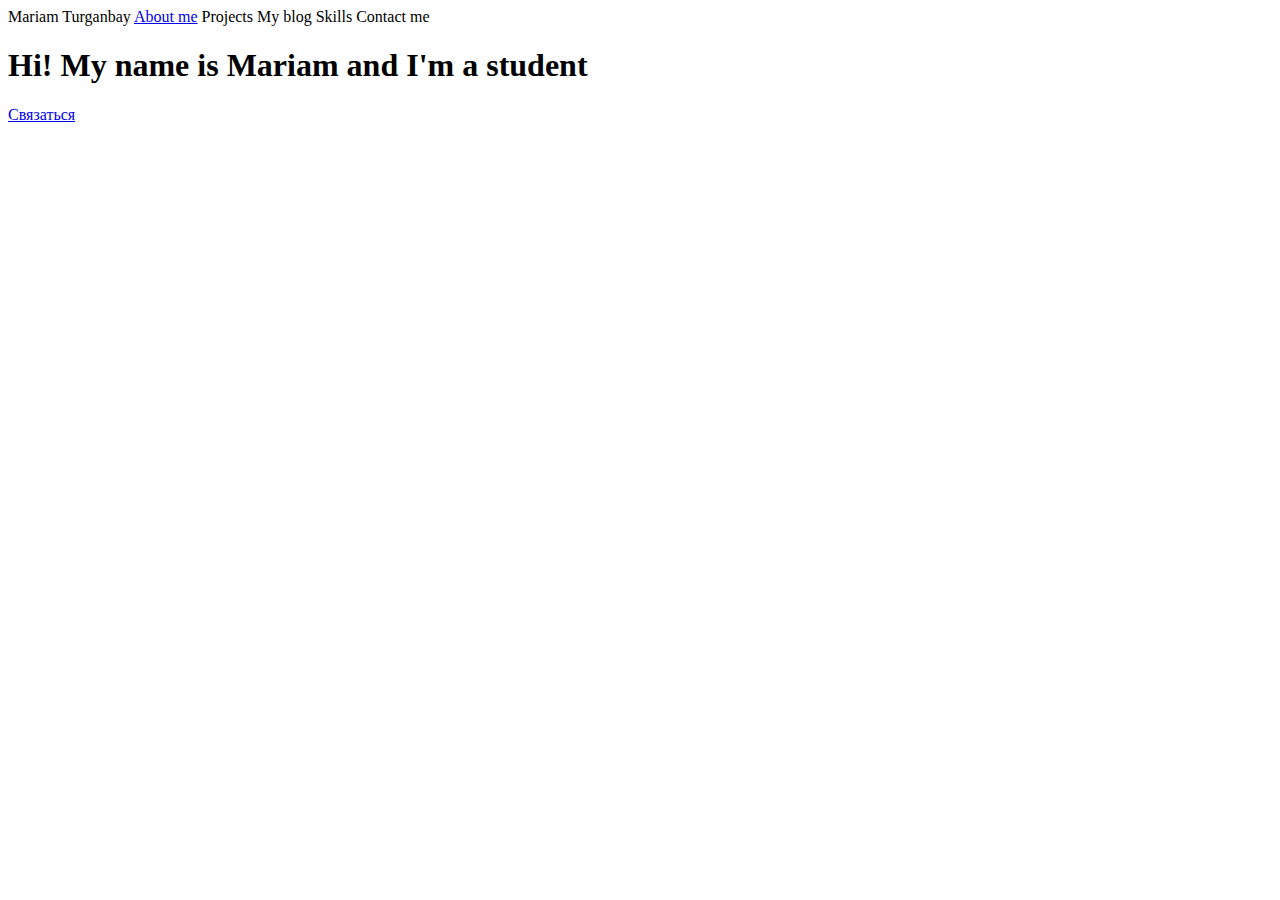
==== index.html @ 11953261 "Add files via upload" ====
<!DOCTYPE html>
<html lang="en">
<head>
    <meta charset="UTF-8">
    <meta name="viewport" content="width=device-width, initial-scale=1.0">
    <title>MyProfile</title>
</head>
<body>
    <div class="krug"></div>

    <nav>
        <a class="logo">Mariam Turganbay</a>
        <a href="#aboutme" class="link">About me</a>
        <a class="link">Projects</a>
        <a class="link">My blog</a>
        <a class="link">Skills</a>
        <a class="btn_krasiviy right">Contact me</a>
    </nav>

    <section class="dflex sectionHero">
        <div class="korobka dflex hcenter wcenter">
            <div>
                <h1>Hi! My name is Mariam and I'm a student</h1>
                <a class="btn" href="https://www.youtube.com/watch?v=dQw4w9WgXcQ">Связаться</a>
            </div>
        </div>
        <div class="korobka  dflex hcenter wcenter">
            <img src="">
        </div>
    </section>
</body>
</html>
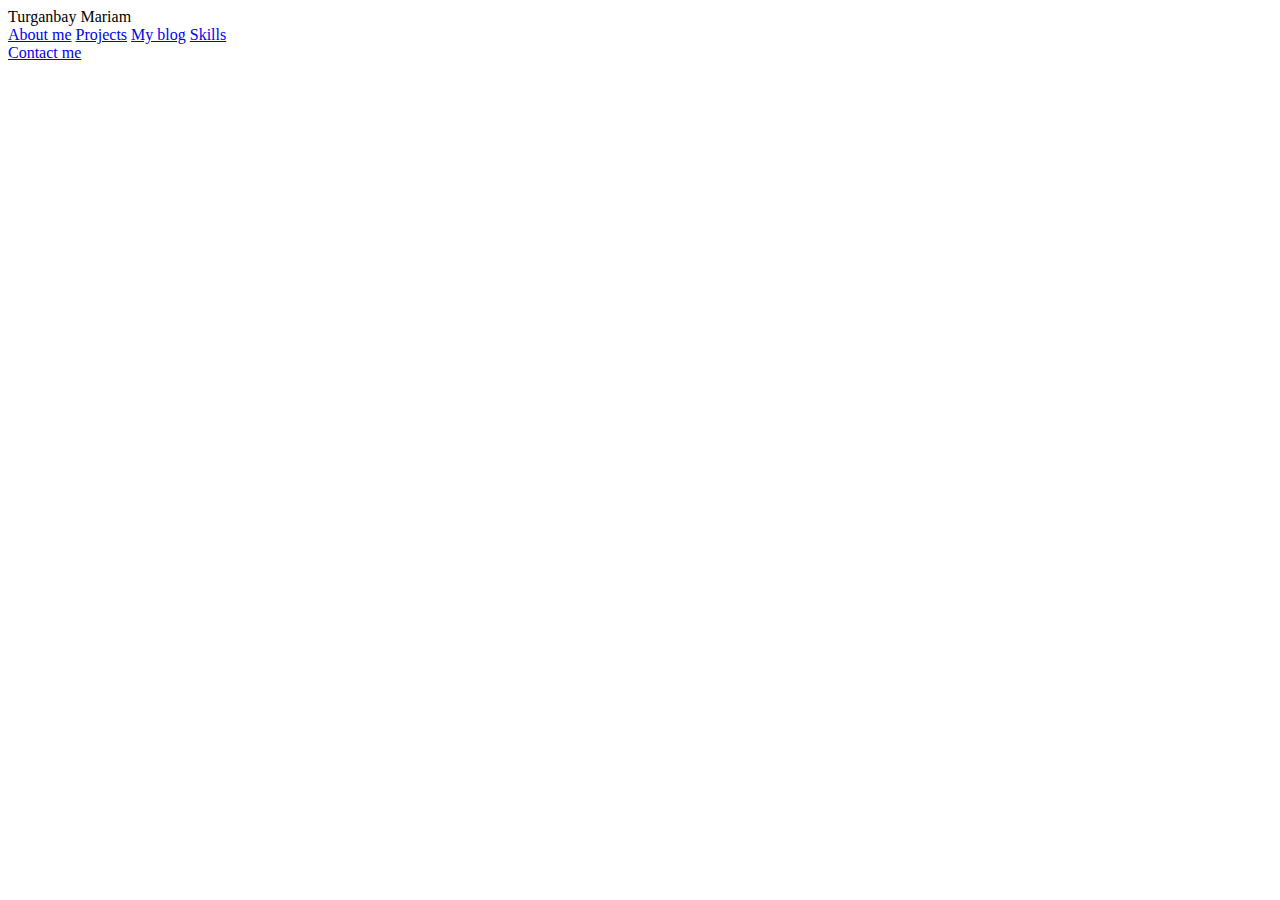
==== commit e5ce6698: "Add files via upload" ====
--- a/index.html
+++ b/index.html
@@ -3,30 +3,32 @@
 <head>
     <meta charset="UTF-8">
     <meta name="viewport" content="width=device-width, initial-scale=1.0">
-    <title>MyProfile</title>
+    <title>Marriam</title>
+    <link rel="stylesheet" href="style.css">
 </head>
 <body>
+    <header>
+        <nav class="navbar">
+            <a class="logo">Turganbay Mariam</a>
+            <div class="navbar-links">
+                <a href="#aboutme" class="link">About me</a>
+                <a href="#projects" class="link">Projects</a>
+                <a href="#myblog " class="link">My blog</a>
+                <a href="#skills" class="link">Skills</a>
+            </div>
+            <a href="#contact" class="btn btn-contact">Contact me</a>
+        </nav>
+    </header>
+
     <div class="krug"></div>
 
-    <nav>
-        <a class="logo">Mariam Turganbay</a>
-        <a href="#aboutme" class="link">About me</a>
-        <a class="link">Projects</a>
-        <a class="link">My blog</a>
-        <a class="link">Skills</a>
-        <a class="btn_krasiviy right">Contact me</a>
-    </nav>
+    <main>
+        <section class="hero">
+            <div class="container">
 
-    <section class="dflex sectionHero">
-        <div class="korobka dflex hcenter wcenter">
-            <div>
-                <h1>Hi! My name is Mariam and I'm a student</h1>
-                <a class="btn" href="https://www.youtube.com/watch?v=dQw4w9WgXcQ">Связаться</a>
             </div>
-        </div>
-        <div class="korobka  dflex hcenter wcenter">
-            <img src="">
-        </div>
-    </section>
+        </section>
+        <section></section>
+    </main>
 </body>
 </html>--- a/style.css
+++ b/style.css
@@ -0,0 +1,13 @@
+.korobka{
+    color: white;
+    background-color: black;
+    text-align: center;
+    height: 300px;
+    width: 300px;
+    margin: 100px;
+    border-radius: 100% 
+}
+.dflex{
+    display: flex;
+    background-color: rgb(155, 113, 194);
+}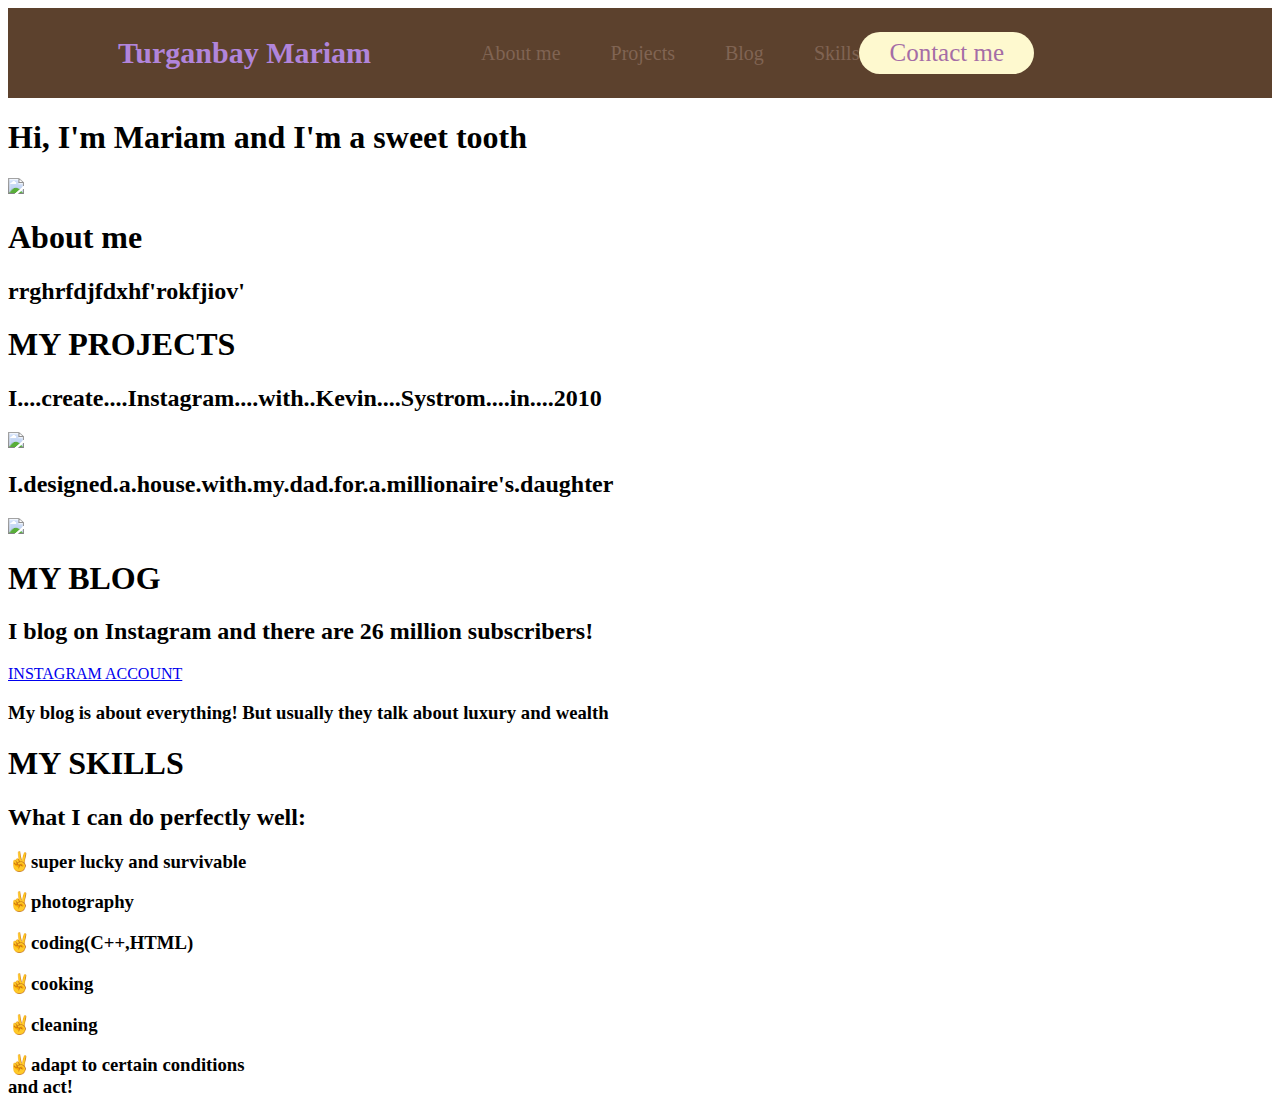
==== commit 46b9fb73: "Update index.html" ====
--- a/index.html
+++ b/index.html
@@ -7,28 +7,72 @@
     <link rel="stylesheet" href="style.css">
 </head>
 <body>
-    <header>
-        <nav class="navbar">
-            <a class="logo">Turganbay Mariam</a>
-            <div class="navbar-links">
-                <a href="#aboutme" class="link">About me</a>
-                <a href="#projects" class="link">Projects</a>
-                <a href="#myblog " class="link">My blog</a>
-                <a href="#skills" class="link">Skills</a>
+    <nav>
+        <a class="logo">Turganbay Mariam</a>
+        <a href="#aboutme" class="link">About me</a>
+        <a href=" #projects" class="link">Projects</a>
+        <a href="#myblog" class="link">Blog</a>
+        <a href="#skills" class="link">Skills</a>
+        <a class="btn_krasiviy right">Contact me</a>
+    </nav>
+   <div class="dflex sectionhero">
+        <div class=" korobka0">
+            <h1>Hi, I'm Mariam and I'm a sweet tooth</h1>
+        </div>
+        <div class="korobka0">
+            <div>
+                <img src="IMG_1937 (2).jpeg" >
             </div>
-            <a href="#contact" class="btn btn-contact">Contact me</a>
-        </nav>
-    </header>
+        </div>
+    </div>
+    <section id="aboutme" class="dflex sectionHero">
+        <div class="korobka12">
+            <div>
+                <h1>About me</h1>
+               <h2>rrghrfdjfdxhf'rokfjiov'</h2>
+            </div>
+        </div>
+    </section>
 
-    <div class="krug"></div>
+    <section id="projects" class="dflex sectionHero">
+        <div class="korobka3">
+            <div>
+                <h1>MY PROJECTS</h1>
+                <div class="korobka2">
+                  <h2>I....create....Instagram....with..Kevin....Systrom....in....2010</h2>
+                  <img src="IMG_2264.JPG">
+                </div>
+                
+                    <h2>I.designed.a.house.with.my.dad.for.a.millionaire's.daughter</h2>
+                    <img src="IMG_2263.JPG">
+            
+            </div>
+        </div>
+    </section>
+    <section id="myblog" class="dflex sectionHero">
+        <div class="korobka1">
+            <div>
+                <h1>MY BLOG</h1>
+                <h2>I blog on Instagram and there are 26 million subscribers!</h2>
+                <a class="btn1" href="https://www.instagram.com/robi.fix?igsh=MTUyb3d0aDh6eWs4cw%3D%3D&utm_source=qr">INSTAGRAM ACCOUNT</a>
+                <h3>My blog is about everything! But usually they talk about luxury and wealth</h3>
+            </div>
+        </div>
+    </section>
+    <section id="skills" class="dflex sectionHero">
+        <div class="korobka dflex">
+            <h1><b>MY SKILLS</b></h1>
+            <div class="korobka4">
+            <h2> What I can do perfectly well:</h2>
+            <h3>✌️super lucky and survivable </h3>
+            <h3>✌️photography</h3>
+            <h3>✌️coding(C++,HTML)</h3>
+            <h3>✌️cooking</h3>
+            <h3>✌️cleaning</h3>
+            <h3>✌️adapt to certain conditions<br> and act!</h3>
+            </div>
+        </div>
+    </section>
 
-    <main>
-        <section class="hero">
-            <div class="container">
-
-            </div>
-        </section>
-        <section></section>
-    </main>
 </body>
-</html>+</html>
--- a/style.css
+++ b/style.css
@@ -1,13 +1,35 @@
-.korobka{
-    color: white;
-    background-color: black;
-    text-align: center;
-    height: 300px;
-    width: 300px;
-    margin: 100px;
-    border-radius: 100% 
+nav{
+    height: 90px;
+    display: flex;
+    align-items: center;
+    padding-left: 50px;
+    background-color: #5c412d;
 }
-.dflex{
-    display: flex;
-    background-color: rgb(155, 113, 194);
-}+ .link{
+    font-size: 20px;
+    margin: 0 0 0 50px;
+    color: #806453;
+    cursor: pointer;
+    text-decoration: none;
+}
+.logo{
+    cursor: pointer;
+    font-size: 30px;
+    color: #b185db;
+    font-weight: 600;
+    border: 1px ;
+    padding: 10px 60px;
+}
+.btn_krasiviy{
+    background-color: #fef9cf;
+    color: #a56da6;
+    padding: 7px 30px;
+    font-size: 25px;
+    border-radius: 30px;
+    cursor: pointer;
+}
+.btn_krasiviy:hover{
+    background-color:#f2e682;
+    color: ;
+    box-shadow: 0 0 3px 3px
+}
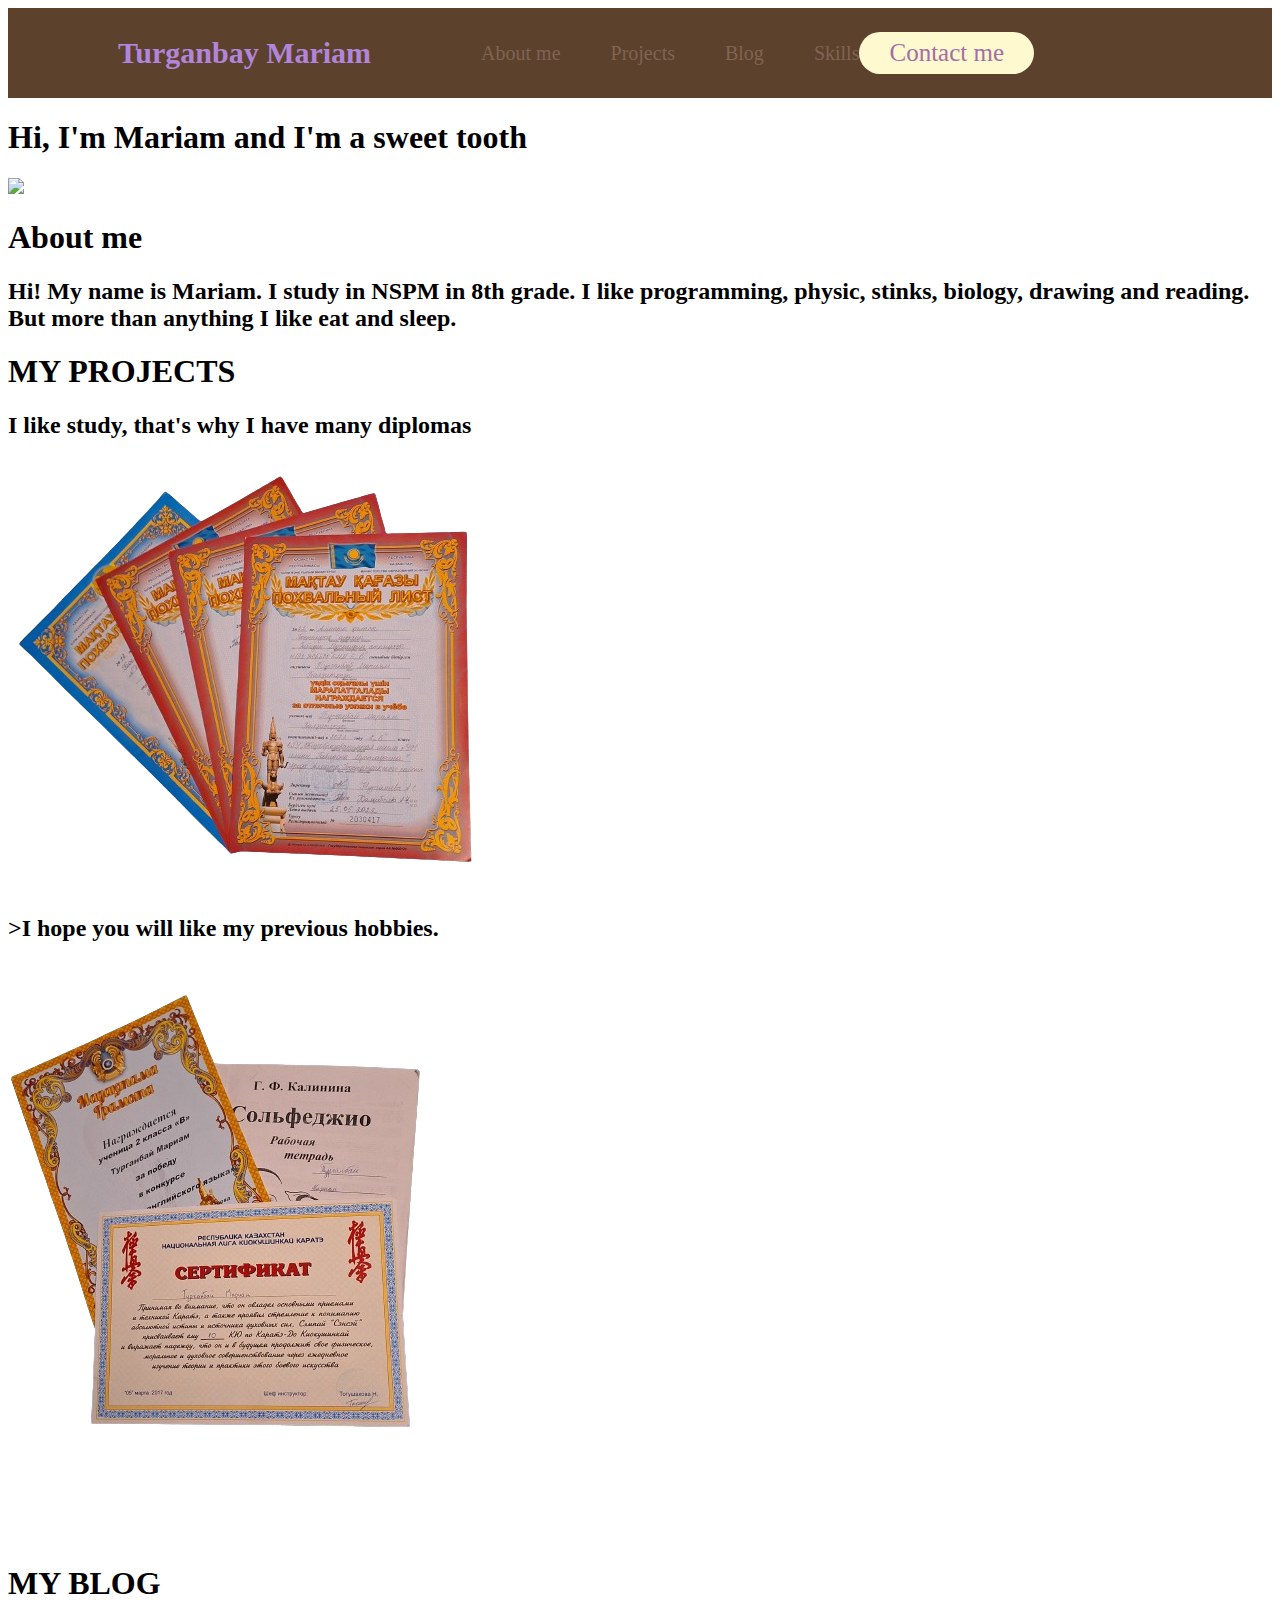
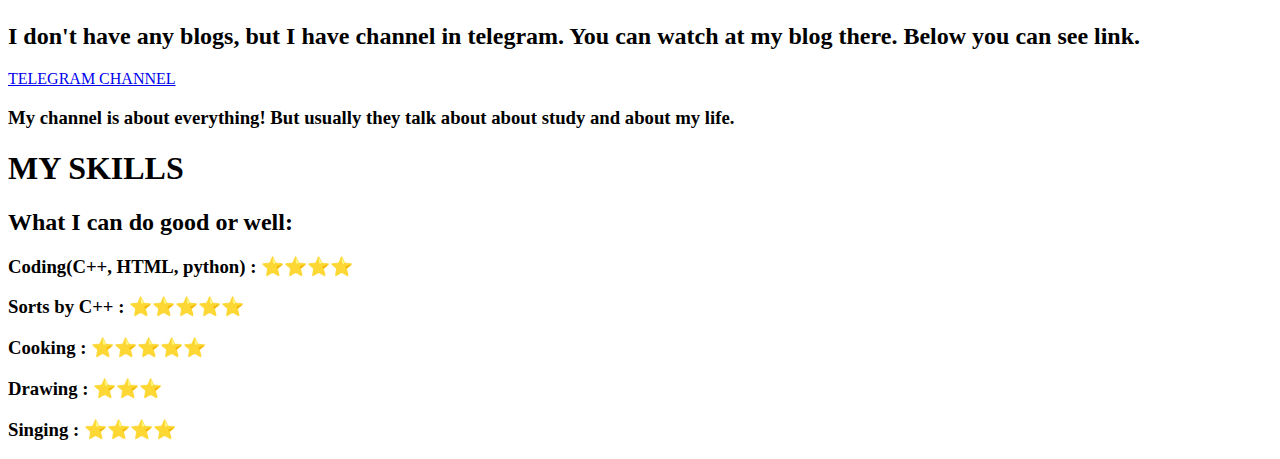
==== commit 78e62ea5: "Update index.html" ====
--- a/index.html
+++ b/index.html
@@ -21,7 +21,7 @@
         </div>
         <div class="korobka0">
             <div>
-                <img src="IMG_1937 (2).jpeg" >
+                <img src="c:\Users\User\Downloads\me.png" >
             </div>
         </div>
     </div>
@@ -29,7 +29,9 @@
         <div class="korobka12">
             <div>
                 <h1>About me</h1>
-               <h2>rrghrfdjfdxhf'rokfjiov'</h2>
+               <h2>Hi! My name is Mariam. I study in NSPM in 8th grade. 
+                I like programming, physic, stinks, biology, drawing and reading. 
+                But more than anything I like eat and sleep. </h2>
             </div>
         </div>
     </section>
@@ -39,13 +41,11 @@
             <div>
                 <h1>MY PROJECTS</h1>
                 <div class="korobka2">
-                  <h2>I....create....Instagram....with..Kevin....Systrom....in....2010</h2>
-                  <img src="IMG_2264.JPG">
+                  <h2>I like study, that's why I have many diplomas</h2>
+                  <img src="1000022528-removebg-preview.png">
                 </div>
-                
-                    <h2>I.designed.a.house.with.my.dad.for.a.millionaire's.daughter</h2>
-                    <img src="IMG_2263.JPG">
-            
+                    <h2>>I hope you will like my previous hobbies.</h2>
+                    <img src="1000022529-removebg-preview.png">
             </div>
         </div>
     </section>
@@ -53,9 +53,9 @@
         <div class="korobka1">
             <div>
                 <h1>MY BLOG</h1>
-                <h2>I blog on Instagram and there are 26 million subscribers!</h2>
-                <a class="btn1" href="https://www.instagram.com/robi.fix?igsh=MTUyb3d0aDh6eWs4cw%3D%3D&utm_source=qr">INSTAGRAM ACCOUNT</a>
-                <h3>My blog is about everything! But usually they talk about luxury and wealth</h3>
+                <h2>I don't have any blogs, but I have channel in telegram. You can watch at my blog there. Below you can see link.</h2>
+                <a class="btn1" href="https://t.me/myblog_blog">TELEGRAM CHANNEL</a>
+                <h3>My channel is about everything! But usually they talk about about study and about my life.</h3>
             </div>
         </div>
     </section>
@@ -63,16 +63,17 @@
         <div class="korobka dflex">
             <h1><b>MY SKILLS</b></h1>
             <div class="korobka4">
-            <h2> What I can do perfectly well:</h2>
-            <h3>✌️super lucky and survivable </h3>
-            <h3>✌️photography</h3>
-            <h3>✌️coding(C++,HTML)</h3>
-            <h3>✌️cooking</h3>
-            <h3>✌️cleaning</h3>
-            <h3>✌️adapt to certain conditions<br> and act!</h3>
+            <h2> What I can do good or well:</h2>
+            <h3>Coding(C++, HTML, python) : ⭐⭐⭐⭐</h3>
+            <h3>Sorts by C++ : ⭐⭐⭐⭐⭐</h3>
+            <h3>Cooking : ⭐⭐⭐⭐⭐</h3>
+            <h3>Drawing : ⭐⭐⭐</h3>
+            <h3>Singing : ⭐⭐⭐⭐</h3>
             </div>
         </div>
     </section>
-
+    <section class="Contact me">
+        <a ></a>
+    </section>
 </body>
 </html>
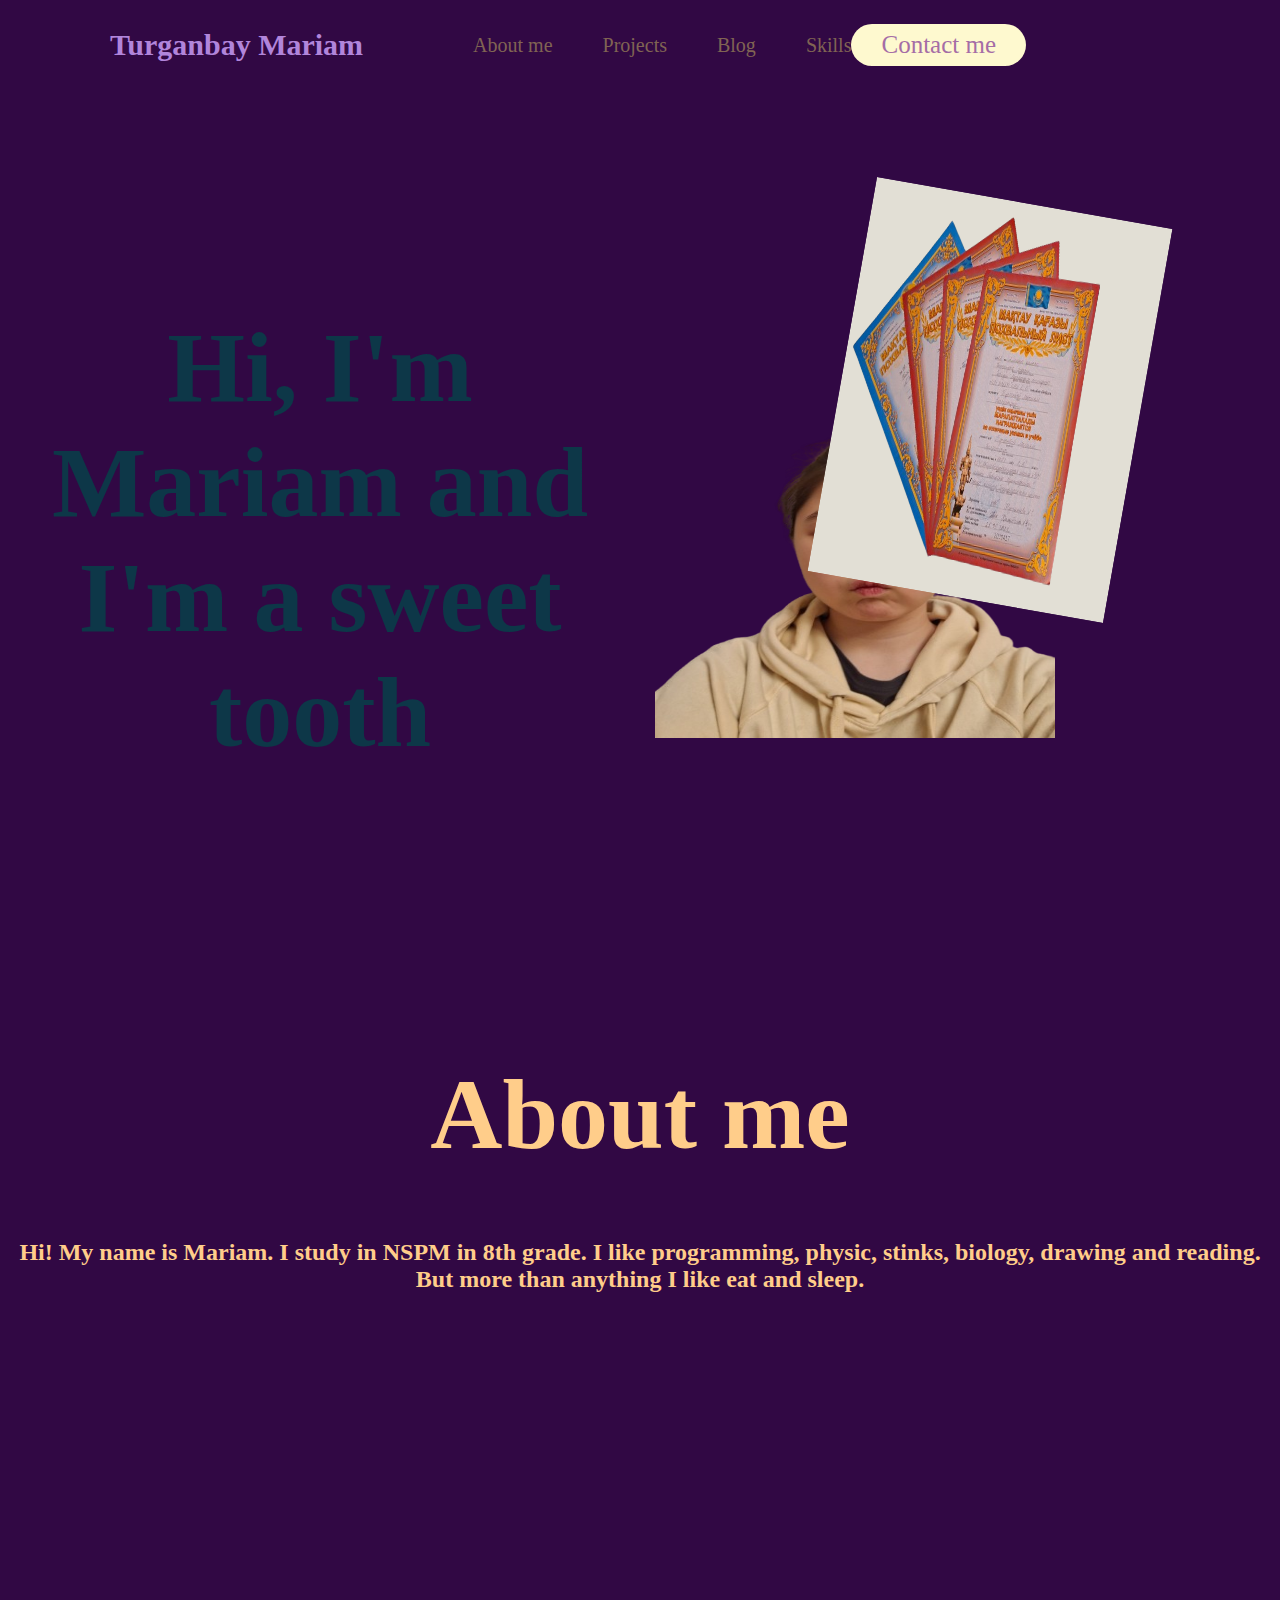
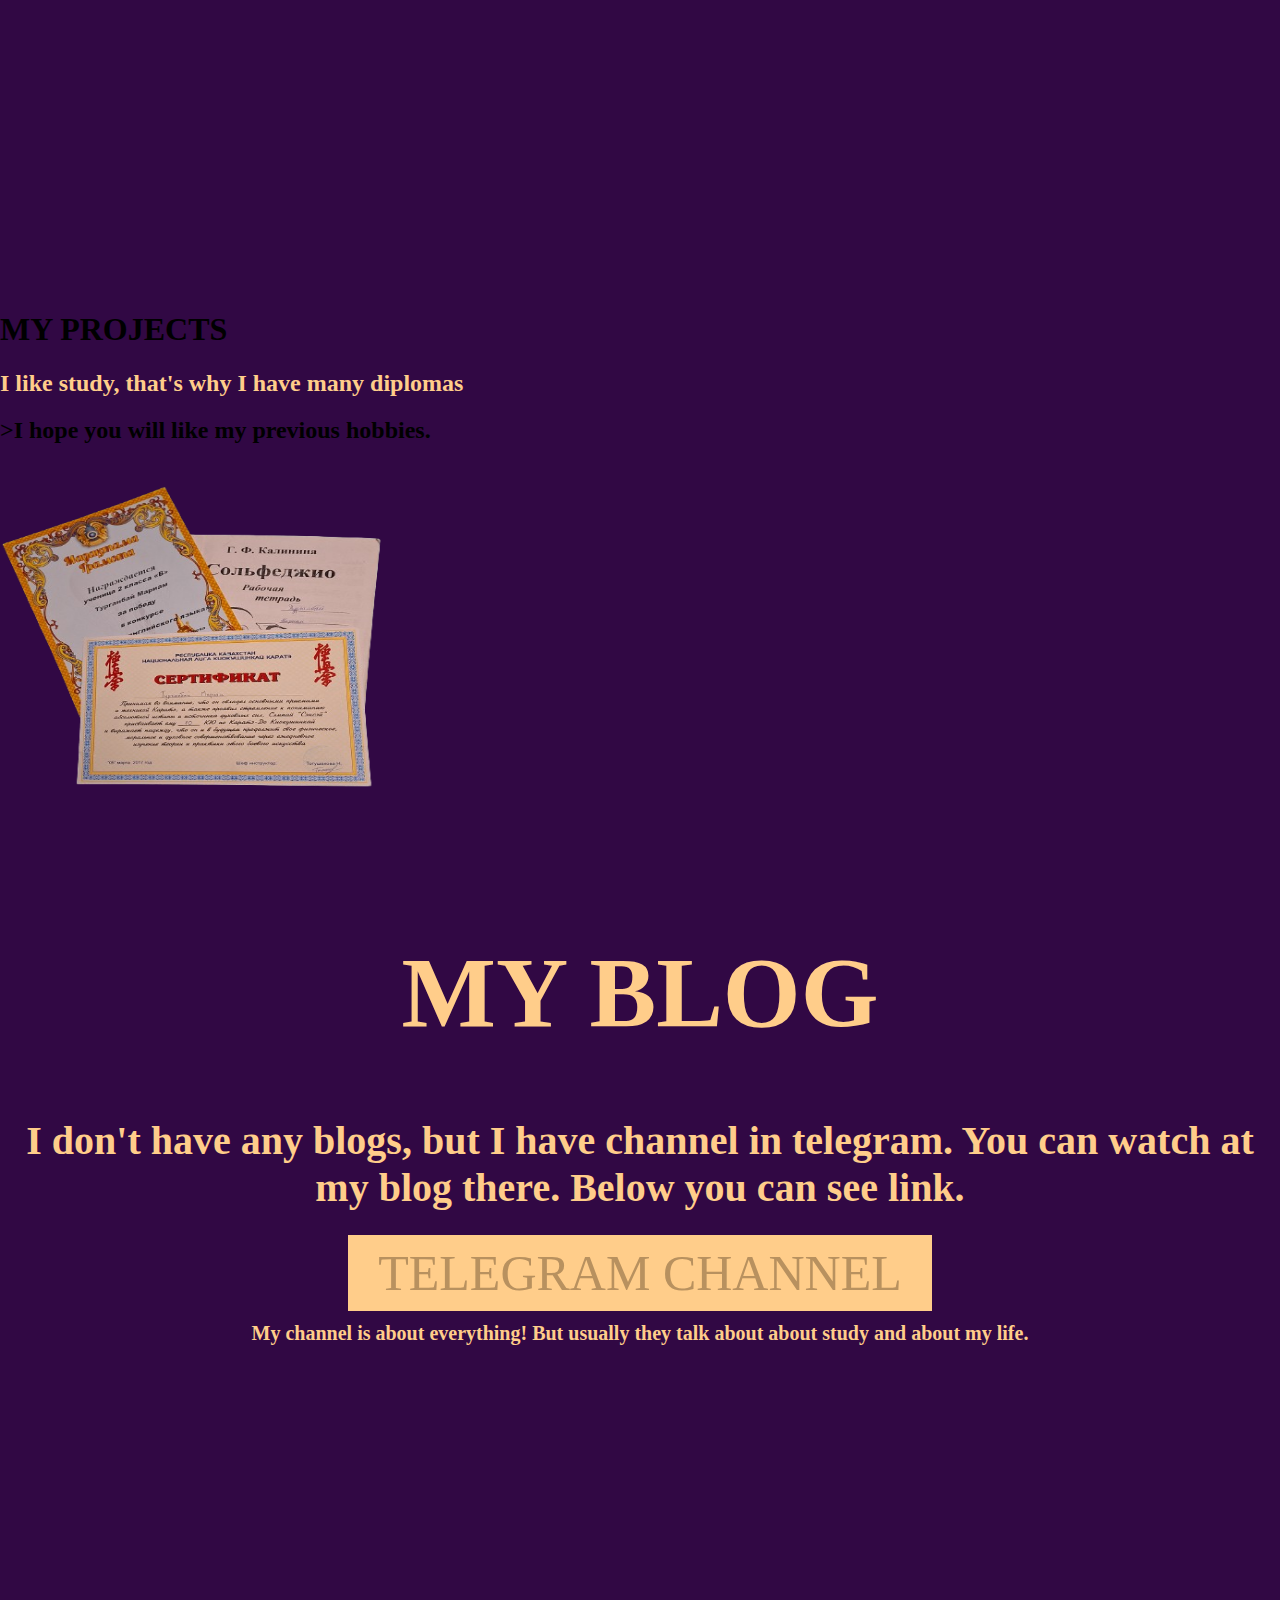
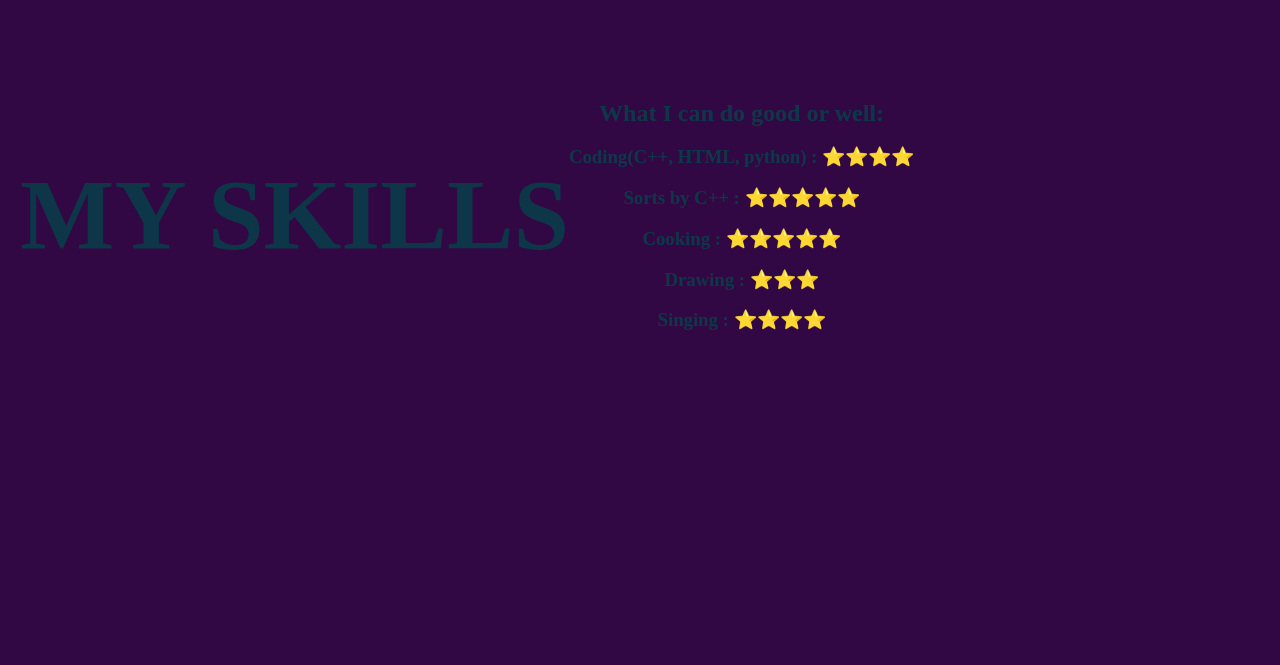
==== commit 52458d03: "Update index.html" ====
--- a/index.html
+++ b/index.html
@@ -21,7 +21,7 @@
         </div>
         <div class="korobka0">
             <div>
-                <img src="c:\Users\User\Downloads\me.png" >
+                <img src="me.png" >
             </div>
         </div>
     </div>
--- a/style.css
+++ b/style.css
@@ -1,9 +1,60 @@
+body{
+    margin:0;
+    background-color: #310844;
+    }
+    .sectionhero{
+        background-color: #310844;
+    }
+    .korobka0{
+        color:#0d3748;
+        background-color: #310844; 
+        text-align: center;
+        height: 100vh;
+        width: 100%;
+        margin: 0 15px 0 15px;
+        display: flex;
+        align-items: center;
+        justify-self: center;
+        h1{
+            font-size: 100px;
+        }
+    }
+    
+    .korobka{
+        color:#0d3748;
+        background-color: #310844; 
+        text-align: center;
+        height: 100vh;
+        width: 100%;
+        margin: 0 20px 0 20px;
+        align-items: center;
+        h1{
+            font-size: 100px;
+        }
+    
+    }
+    img{
+        width: 400px;
+        height: 400px;
+        
+    }
+    .dflex{
+        display: flex;
+    }
+    .btn{
+        background-color:#310844;
+        color: #124e65;
+        font-size: 50px;
+        text-decoration:none;
+        padding: 10px 30px;
+        margin: 0 0 5px 5px ;
+    }
 nav{
     height: 90px;
     display: flex;
     align-items: center;
     padding-left: 50px;
-    background-color: #5c412d;
+    background-color: #310844;
 }
  .link{
     font-size: 20px;
@@ -30,6 +81,72 @@
 }
 .btn_krasiviy:hover{
     background-color:#f2e682;
-    color: ;
-    box-shadow: 0 0 3px 3px
+    color: #bca4e3;
+    box-shadow: 0 0 2px 2px
 }
+.korobka1{
+    color: #ffcd8a;
+	background-color: #310844; 
+	text-align: center;c0
+	height: 100vh;
+	width: 100%;
+    h1{
+        font-size: 100px;
+    }
+    h2{
+        font-size: 40px;
+    }
+    h3{
+        font-size: 20px;
+    }
+}
+.korobka12{
+    color:#ffcd8a;
+	background-color: #310844; 
+	text-align: center;
+	height: 100vh;
+	width: 100%;
+    h1{
+        font-size: 100px;
+    }
+    h2{
+        font-size: 24px;
+      }
+}
+.korobka2{
+    color:#ffcd8a;
+	background-color: #310844; 
+	text-align: center;
+    width: 100%;
+    img{
+        rotate: 10deg;
+    z-index: 5;
+    position: absolute;
+    top: 200px;
+    height: 400px;
+    width: 300px;
+    left: calc(50% + 200px );
+    background-color: #e2dfd5
+}
+    }
+}
+.korobka3{
+	color:#ffcd8a;
+	background-color: #948c7c; 
+	text-align: center;
+	height: 200vh;
+	width: 100%;
+    margin: 0 20px 0 20px;
+    align-items: center;
+    h1{
+        font-size: 100px;
+    }
+
+}
+.btn1{
+    background-color:#ffcd8a;
+    color: #b8915f;
+    font-size: 50px;
+    text-decoration:none;
+    padding: 10px 30px;
+}
